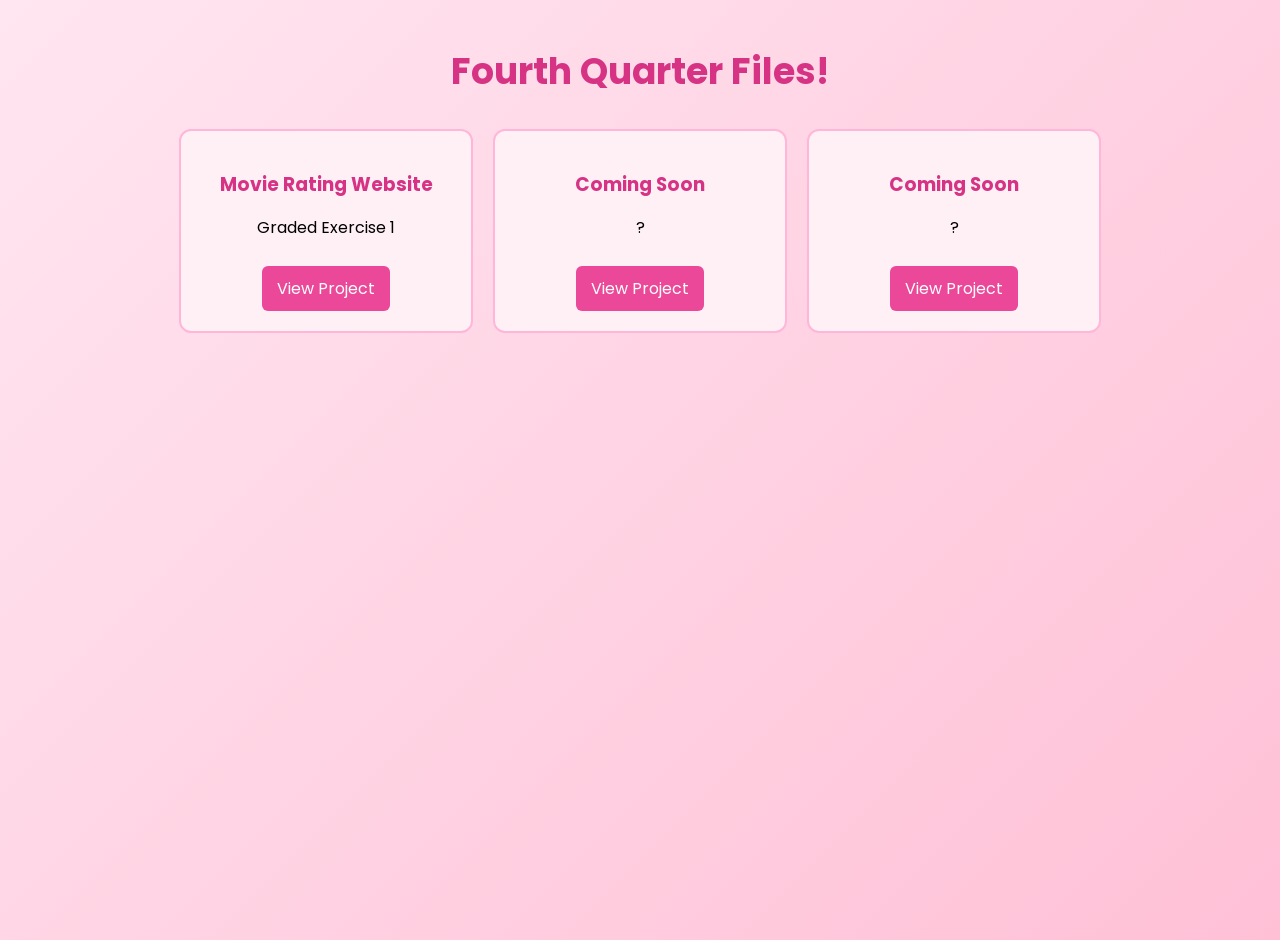
==== index.html @ c53d00a7 "trial1" ====
<!DOCTYPE html>
<html lang="en">
<head>
    <meta charset="UTF-8">
    <title>Fourth Quarter Files!</title>
    <link href="https://fonts.googleapis.com/css2?family=Poppins:wght@400;600&display=swap" rel="stylesheet">
    <style>
        body {
            font-family: 'Poppins', sans-serif;
            background: linear-gradient(135deg, #ffe6f0, #ffc0d6);
            margin: 0;
            padding: 20px;
            min-height: 100vh;
            display: flex;
            flex-direction: column;
            align-items: center;
        }

        h1 {
            color: #d63384;
            font-size: 36px;
            margin-bottom: 30px;
            text-align: center;
        }

        .portfolio {
            display: flex;
            flex-wrap: wrap;
            justify-content: center;
            gap: 20px;
            width: 100%;
            max-width: 1200px;
        }

        .project-card {
            background: #fff0f6;
            border: 2px solid #ffb6d9;
            border-radius: 12px;
            width: 250px;
            padding: 20px;
            text-align: center;
            transition: transform 0.2s, box-shadow 0.2s;
        }

        .project-card:hover {
            transform: translateY(-5px);
            box-shadow: 0 10px 25px rgba(0,0,0,0.15);
        }

        .project-card h3 {
            color: #d63384;
            margin-bottom: 10px;
        }

        .project-card a {
            display: inline-block;
            margin-top: 10px;
            text-decoration: none;
            color: #fff;
            background-color: #ec4899;
            padding: 10px 15px;
            border-radius: 6px;
            transition: background-color 0.3s;
        }

        .project-card a:hover {
            background-color: #be185d;
        }

        @media(max-width: 600px){
            .project-card {
                width: 90%;
            }
        }
    </style>
</head>
<body>
    <h1>Fourth Quarter Files!</h1>

    <div class="portfolio">
        <div class="project-card">
            <h3>Movie Rating Website</h3>
            <p>Graded Exercise 1</p>
            <a href="q41gPotassiumKAM.html" target="_blank">View Project</a>
        </div>

        <div class="project-card">
            <h3>Coming Soon</h3>
            <p>?</p>
            <a href="#">View Project</a>
        </div>

        <div class="project-card">
            <h3>Coming Soon</h3>
            <p>?</p>
            <a href="#">View Project</a>
        </div>


    </div>
</body>
</html>
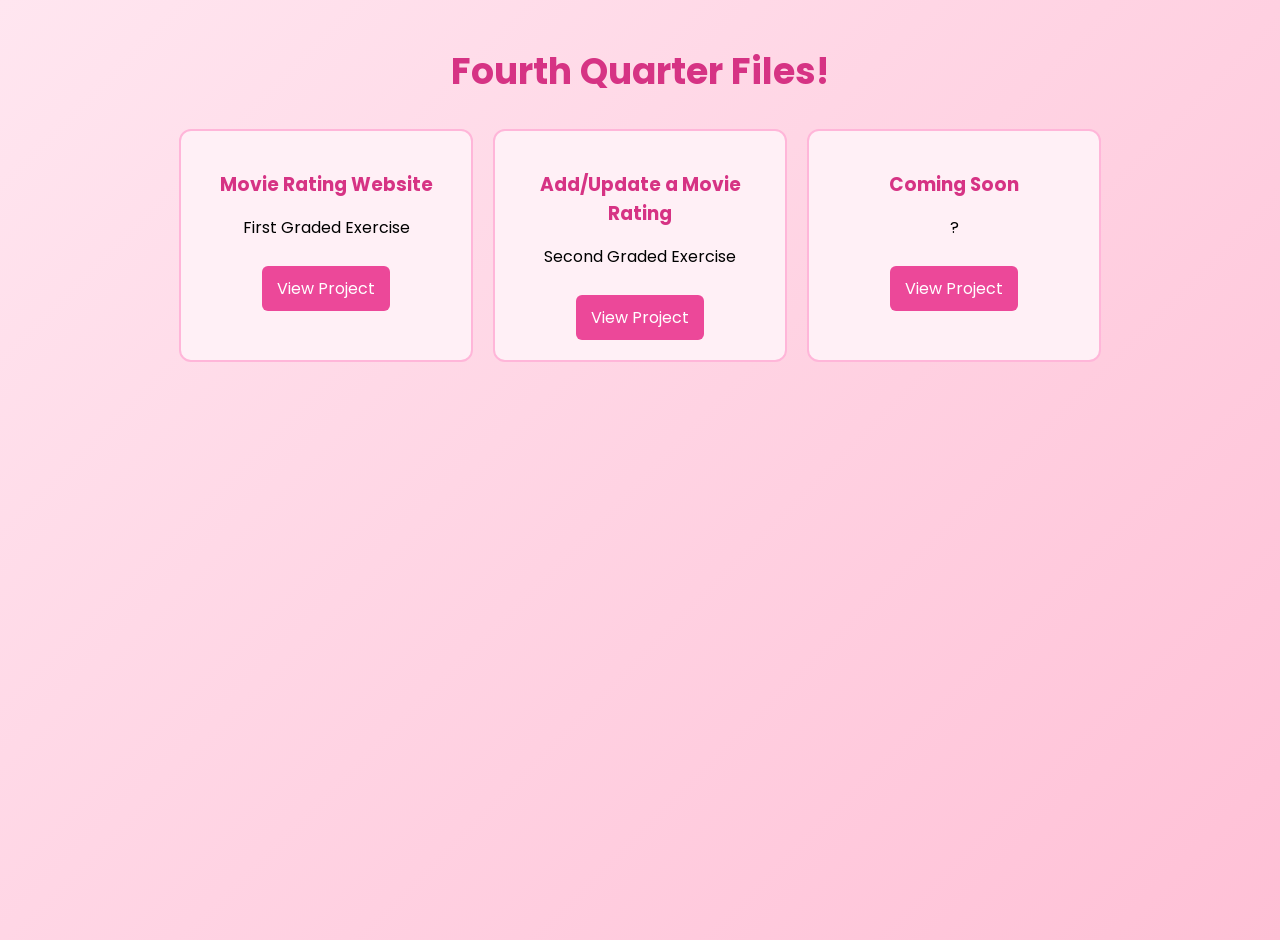
==== commit e60cb0cd: "Q4G2 done" ====
--- a/index.html
+++ b/index.html
@@ -80,14 +80,14 @@
     <div class="portfolio">
         <div class="project-card">
             <h3>Movie Rating Website</h3>
-            <p>Graded Exercise 1</p>
-            <a href="q41gPotassiumKAM.html" target="_blank">View Project</a>
+            <p>First Graded Exercise</p>
+            <a href="q41gPotassiumKAM.html">View Project</a>
         </div>
 
         <div class="project-card">
-            <h3>Coming Soon</h3>
-            <p>?</p>
-            <a href="#">View Project</a>
+            <h3>Add/Update a Movie Rating</h3>
+            <p>Second Graded Exercise</p>
+            <a href="q4g2PotassiumKAM.html">View Project</a>
         </div>
 
         <div class="project-card">
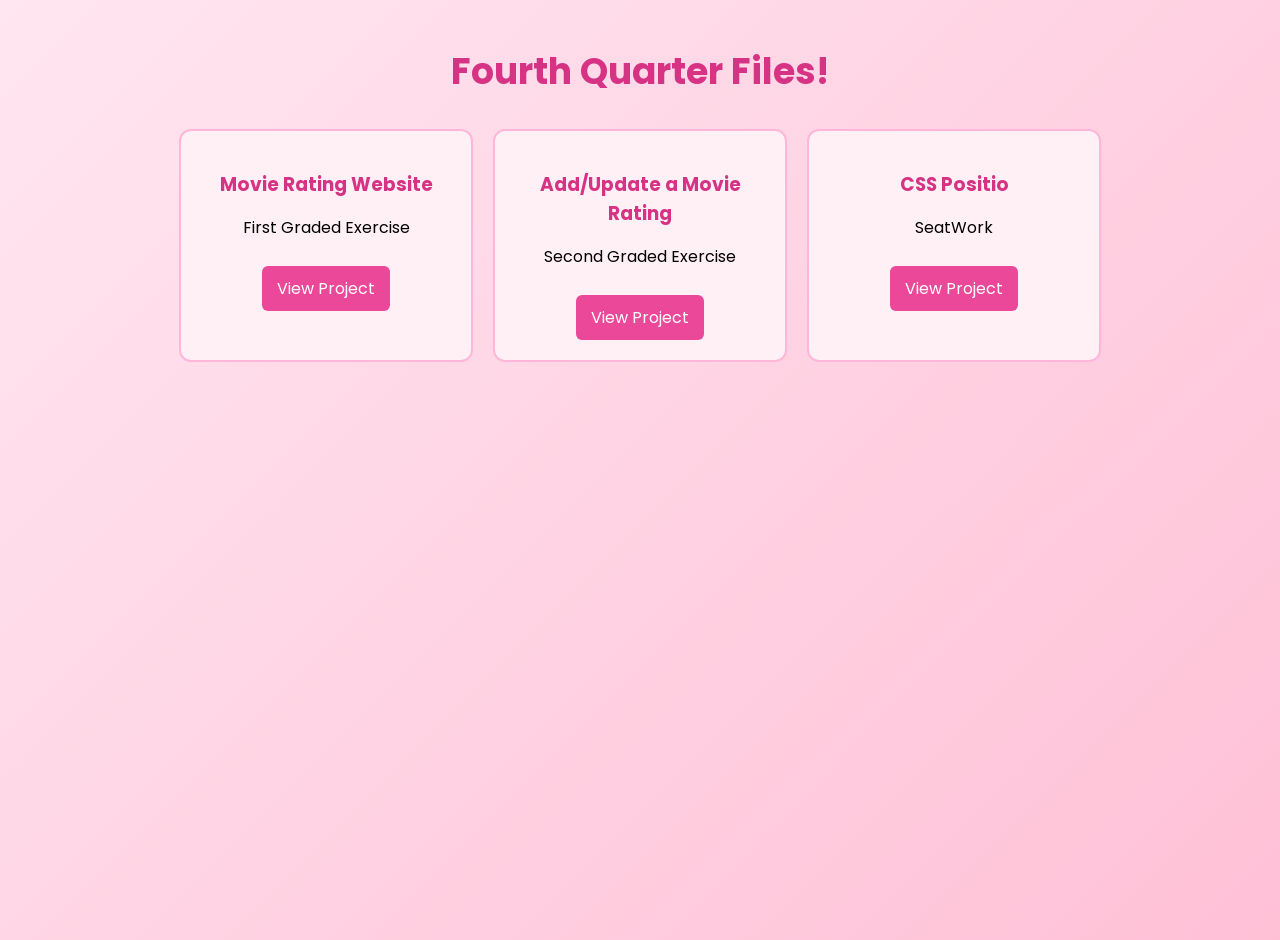
==== commit 43edb71d: "attach" ====
--- a/index.html
+++ b/index.html
@@ -91,9 +91,9 @@
         </div>
 
         <div class="project-card">
-            <h3>Coming Soon</h3>
-            <p>?</p>
-            <a href="#">View Project</a>
+            <h3>CSS Positio</h3>
+            <p> SeatWork</p>
+            <a href="PotassiumKAMseatwork2.html">View Project</a>
         </div>
 
 
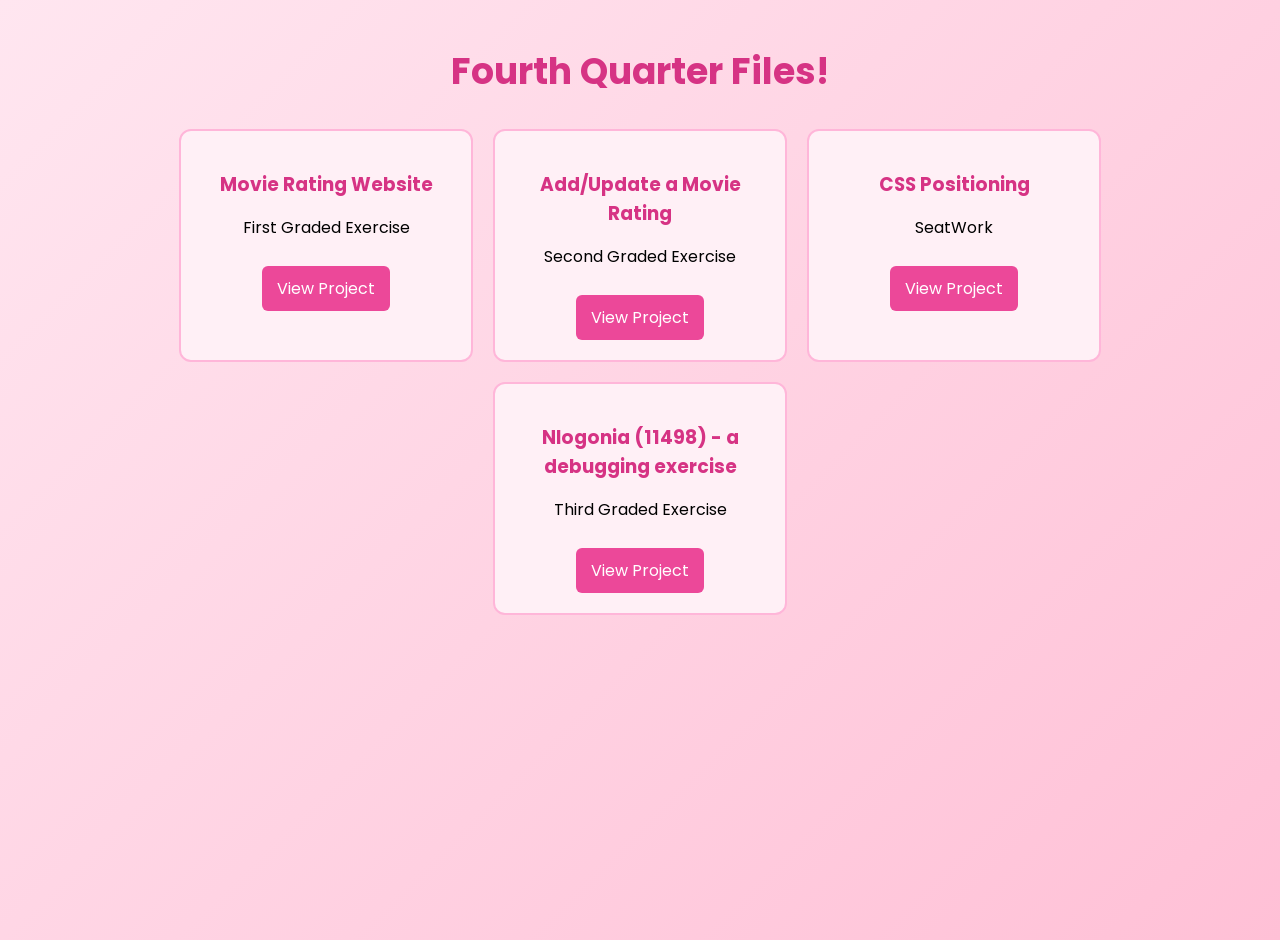
==== commit dd2db941: "3/4 3rd Graded done, just need tio fix connections" ====
--- a/index.html
+++ b/index.html
@@ -91,9 +91,15 @@
         </div>
 
         <div class="project-card">
-            <h3>CSS Positio</h3>
+            <h3>CSS Positioning</h3>
             <p> SeatWork</p>
             <a href="PotassiumKAMseatwork2.html">View Project</a>
+        </div>
+
+        <div class="project-card">
+            <h3>Nlogonia (11498) - a debugging exercise</h3>
+            <p> Third Graded Exercise</p>
+            <a href="index3rdGraded.html">View Project</a>
         </div>
 
 
